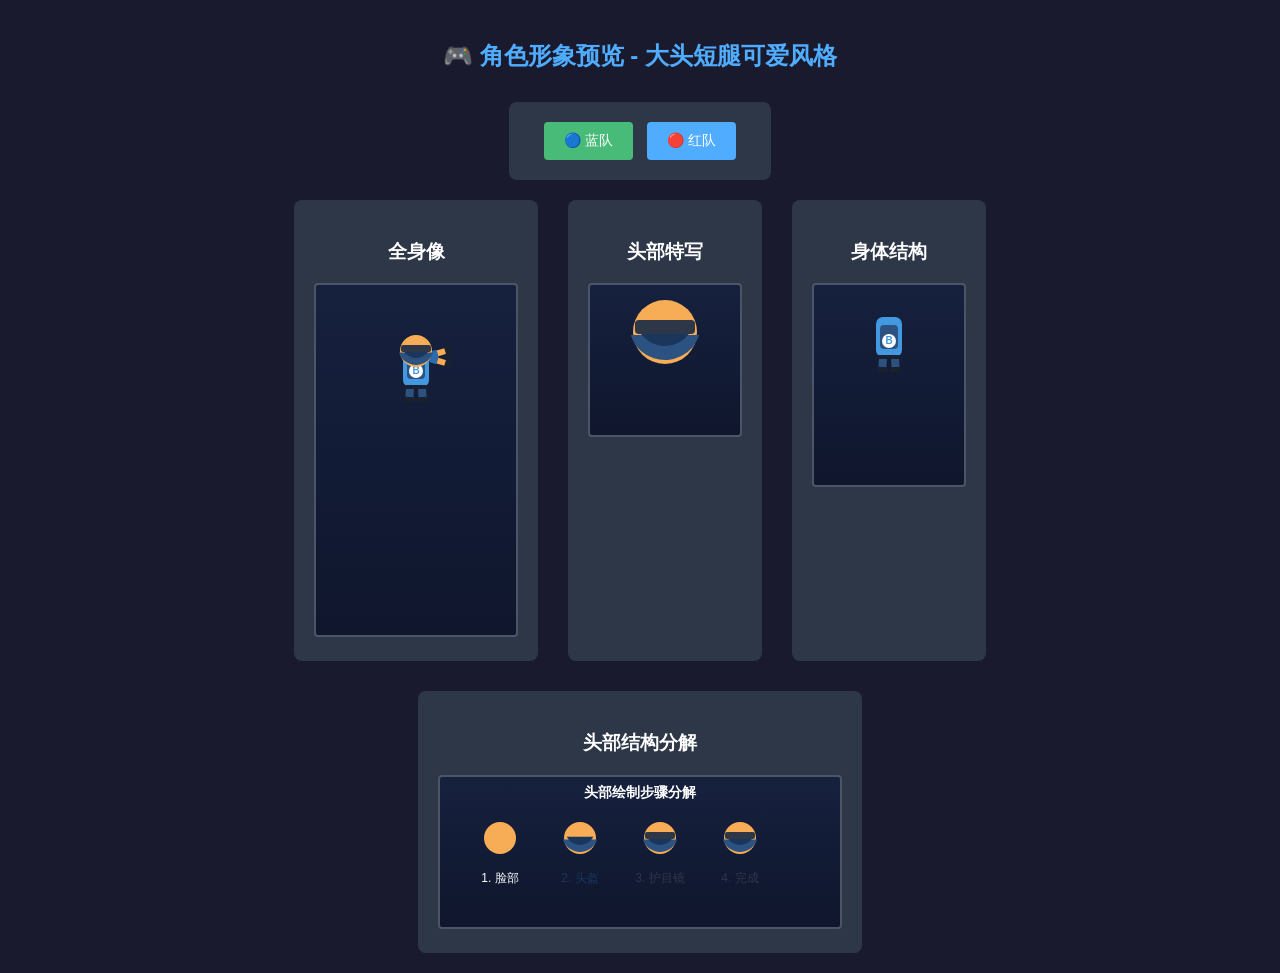
==== character-preview.html @ 678df938 "fix: 简化头部绘制 - 整圆脸 + 头盔戴在头顶" ====
<!DOCTYPE html>
<html lang="zh-CN">
<head>
  <meta charset="UTF-8">
  <meta name="viewport" content="width=device-width, initial-scale=1.0">
  <title>角色形象预览</title>
  <style>
    body {
      margin: 0;
      background: #1a1a2e;
      color: #fff;
      font-family: Arial, sans-serif;
      display: flex;
      flex-direction: column;
      align-items: center;
      padding: 20px;
    }
    h2 {
      color: #4facfe;
      margin-bottom: 10px;
    }
    .container {
      display: flex;
      gap: 30px;
      flex-wrap: wrap;
      justify-content: center;
    }
    .preview-box {
      background: #2d3748;
      border-radius: 8px;
      padding: 20px;
      text-align: center;
    }
    canvas {
      border: 2px solid #4a5568;
      border-radius: 4px;
      background: linear-gradient(to bottom, #16213e, #0f162d);
    }
    .controls {
      background: #2d3748;
      padding: 15px 30px;
      border-radius: 8px;
      margin: 20px;
    }
    button {
      background: #4facfe;
      color: #fff;
      border: none;
      padding: 10px 20px;
      border-radius: 4px;
      cursor: pointer;
      margin: 5px;
      font-size: 14px;
    }
    button:hover {
      background: #00f2fe;
    }
    button.active {
      background: #48bb78;
    }
    .detail-view {
      margin-top: 30px;
    }
  </style>
</head>
<body>
  <h2>🎮 角色形象预览 - 大头短腿可爱风格</h2>
  
  <div class="controls">
    <button onclick="setTeam('blue')" class="active" id="btnBlue">🔵 蓝队</button>
    <button onclick="setTeam('red')" id="btnRed">🔴 红队</button>
  </div>

  <div class="container">
    <div class="preview-box">
      <h3>全身像</h3>
      <canvas id="canvasFull" width="200" height="350"></canvas>
    </div>
    <div class="preview-box">
      <h3>头部特写</h3>
      <canvas id="canvasHead" width="150" height="150"></canvas>
    </div>
    <div class="preview-box">
      <h3>身体结构</h3>
      <canvas id="canvasBody" width="150" height="200"></canvas>
    </div>
  </div>

  <div class="detail-view">
    <div class="preview-box">
      <h3>头部结构分解</h3>
      <canvas id="canvasHeadSteps" width="400" height="150"></canvas>
    </div>
  </div>

  <script>
    let currentTeam = 'blue';

    function setTeam(team) {
      currentTeam = team;
      document.getElementById('btnBlue').classList.toggle('active', team === 'blue');
      document.getElementById('btnRed').classList.toggle('active', team === 'red');
      drawAll();
    }

    function getColors() {
      return {
        body: currentTeam === 'blue' ? '#4299e1' : '#f56565',
        vest: currentTeam === 'blue' ? '#2c5282' : '#9b2c2c',
        sleeve: currentTeam === 'blue' ? '#2b6cb0' : '#e53e3e',
        leg: currentTeam === 'blue' ? '#2c5282' : '#9b2c2c',
        helmet: currentTeam === 'blue' ? '#2c5282' : '#9b2c2c',
        helmetDark: currentTeam === 'blue' ? '#1a365d' : '#742a2a',
        boot: '#1a202c',
        glove: '#1a202c',
        skin: '#f6ad55'
      };
    }

    function drawAll() {
      const colors = getColors();
      
      // 全身像
      drawFullBody(document.getElementById('canvasFull').getContext('2d'), colors);
      
      // 头部特写
      drawHeadCloseup(document.getElementById('canvasHead').getContext('2d'), colors);
      
      // 身体结构
      drawBodyStructure(document.getElementById('canvasBody').getContext('2d'), colors);
      
      // 头部结构分解
      drawHeadSteps(document.getElementById('canvasHeadSteps').getContext('2d'), colors);
    }

    function drawFullBody(ctx, colors) {
      ctx.clearRect(0, 0, ctx.canvas.width, ctx.canvas.height);
      ctx.save();
      ctx.translate(ctx.canvas.width / 2, 80);

      // 腿部
      drawLegs(ctx, colors);
      
      // 身体
      drawBody(ctx, colors);
      
      // 手臂
      drawArm(ctx, 0.3, colors);
      drawArm(ctx, -0.3, colors);
      
      // 头部
      drawHead(ctx, colors);

      ctx.restore();
    }

    function drawLegs(ctx, colors) {
      const legOffset = 3;
      
      // 左腿
      ctx.save();
      ctx.translate(-6, 22);
      ctx.rotate(legOffset * Math.PI / 180);
      ctx.fillStyle = colors.leg;
      ctx.fillRect(-4, 0, 8, 12);
      ctx.fillStyle = colors.boot;
      ctx.fillRect(-5, 10, 10, 5);
      ctx.restore();
      
      // 右腿
      ctx.save();
      ctx.translate(6, 22);
      ctx.rotate(-legOffset * Math.PI / 180);
      ctx.fillStyle = colors.leg;
      ctx.fillRect(-4, 0, 8, 12);
      ctx.fillStyle = colors.boot;
      ctx.fillRect(-5, 10, 10, 5);
      ctx.restore();
    }

    function drawBody(ctx, colors) {
      // 躯干主体
      ctx.fillStyle = colors.body;
      ctx.beginPath();
      ctx.roundRect(-13, -18, 26, 40, 7);
      ctx.fill();
      
      // 战术背心
      ctx.fillStyle = colors.vest;
      ctx.beginPath();
      ctx.roundRect(-9, -10, 18, 24, 4);
      ctx.fill();
      
      // 队伍标识
      ctx.fillStyle = '#fff';
      ctx.beginPath();
      ctx.arc(0, 6, 7, 0, Math.PI * 2);
      ctx.fill();
      ctx.fillStyle = colors.body;
      ctx.font = 'bold 10px Arial';
      ctx.textAlign = 'center';
      ctx.textBaseline = 'middle';
      ctx.fillText(currentTeam === 'blue' ? 'B' : 'R', 0, 6);
      
      // 腰带
      ctx.fillStyle = colors.boot;
      ctx.fillRect(-11, 20, 22, 4);
    }

    function drawArm(ctx, angle, colors) {
      ctx.save();
      ctx.translate(10, -8);
      ctx.rotate(angle);
      
      // 上臂
      ctx.fillStyle = colors.sleeve;
      ctx.fillRect(0, -4, 12, 8);
      
      // 前臂
      ctx.fillStyle = colors.skin;
      ctx.fillRect(12, -3, 10, 6);
      
      // 手套
      ctx.fillStyle = colors.glove;
      ctx.fillRect(20, -4, 6, 8);
      
      ctx.restore();
    }

    function drawHead(ctx, colors) {
      // 1. 先画完整的脸部（黄种人肤色）
      ctx.fillStyle = colors.skin;
      ctx.beginPath();
      ctx.arc(0, -14, 16, 0, Math.PI * 2);
      ctx.fill();
      
      // 2. 画头盔外壳（覆盖头顶和两侧）
      ctx.fillStyle = colors.helmet;
      ctx.beginPath();
      ctx.arc(0, -18, 18, Math.PI * 0.1, Math.PI * 0.9);
      ctx.fill();
      
      // 3. 头盔顶部装饰
      ctx.fillStyle = colors.helmetDark;
      ctx.beginPath();
      ctx.arc(0, -22, 15, Math.PI * 0.15, Math.PI * 0.85);
      ctx.fill();
      
      // 4. 护目镜（黑色）
      ctx.fillStyle = '#2d3748';
      ctx.beginPath();
      ctx.roundRect(-15, -20, 30, 7, 2);
      ctx.fill();
    }

    function drawHeadCloseup(ctx, colors) {
      ctx.clearRect(0, 0, ctx.canvas.width, ctx.canvas.height);
      ctx.save();
      ctx.translate(ctx.canvas.width / 2, ctx.canvas.height / 2);
      ctx.scale(2, 2); // 放大 2 倍
      drawHead(ctx, colors);
      ctx.restore();
    }

    function drawBodyStructure(ctx, colors) {
      ctx.clearRect(0, 0, ctx.canvas.width, ctx.canvas.height);
      ctx.save();
      ctx.translate(ctx.canvas.width / 2, 50);
      
      // 只显示身体和腿
      drawLegs(ctx, colors);
      drawBody(ctx, colors);
      
      ctx.restore();
    }

    function drawHeadSteps(ctx, colors) {
      ctx.clearRect(0, 0, ctx.canvas.width, ctx.canvas.height);
      
      const stepX = [60, 140, 220, 300];
      const stepY = 75;
      
      // 步骤 1: 画脸
      ctx.fillStyle = colors.skin;
      ctx.beginPath();
      ctx.arc(stepX[0], stepY - 14, 16, 0, Math.PI * 2);
      ctx.fill();
      ctx.fillStyle = '#fff';
      ctx.font = '12px Arial';
      ctx.textAlign = 'center';
      ctx.fillText('1. 脸部', stepX[0], stepY + 30);
      
      // 步骤 2: 加头盔
      ctx.fillStyle = colors.skin;
      ctx.beginPath();
      ctx.arc(stepX[1], stepY - 14, 16, 0, Math.PI * 2);
      ctx.fill();
      
      ctx.fillStyle = colors.helmet;
      ctx.beginPath();
      ctx.arc(stepX[1], stepY - 18, 18, Math.PI * 0.1, Math.PI * 0.9);
      ctx.fill();
      
      ctx.fillStyle = colors.helmetDark;
      ctx.beginPath();
      ctx.arc(stepX[1], stepY - 22, 15, Math.PI * 0.15, Math.PI * 0.85);
      ctx.fill();
      ctx.fillText('2. 头盔', stepX[1], stepY + 30);
      
      // 步骤 3: 加护目镜（完成）
      ctx.fillStyle = colors.skin;
      ctx.beginPath();
      ctx.arc(stepX[2], stepY - 14, 16, 0, Math.PI * 2);
      ctx.fill();
      
      ctx.fillStyle = colors.helmet;
      ctx.beginPath();
      ctx.arc(stepX[2], stepY - 18, 18, Math.PI * 0.1, Math.PI * 0.9);
      ctx.fill();
      
      ctx.fillStyle = colors.helmetDark;
      ctx.beginPath();
      ctx.arc(stepX[2], stepY - 22, 15, Math.PI * 0.15, Math.PI * 0.85);
      ctx.fill();
      
      ctx.fillStyle = '#2d3748';
      ctx.beginPath();
      ctx.roundRect(-15 + stepX[2], stepY - 20, 30, 7, 2);
      ctx.fill();
      ctx.fillText('3. 护目镜', stepX[2], stepY + 30);
      
      // 步骤 4: 最终效果
      ctx.fillStyle = colors.skin;
      ctx.beginPath();
      ctx.arc(stepX[3], stepY - 14, 16, 0, Math.PI * 2);
      ctx.fill();
      
      ctx.fillStyle = colors.helmet;
      ctx.beginPath();
      ctx.arc(stepX[3], stepY - 18, 18, Math.PI * 0.1, Math.PI * 0.9);
      ctx.fill();
      
      ctx.fillStyle = colors.helmetDark;
      ctx.beginPath();
      ctx.arc(stepX[3], stepY - 22, 15, Math.PI * 0.15, Math.PI * 0.85);
      ctx.fill();
      
      ctx.fillStyle = '#2d3748';
      ctx.beginPath();
      ctx.roundRect(-15 + stepX[3], stepY - 20, 30, 7, 2);
      ctx.fill();
      ctx.fillText('4. 完成', stepX[3], stepY + 30);
      
      // 标题
      ctx.fillStyle = '#fff';
      ctx.font = 'bold 14px Arial';
      ctx.textAlign = 'center';
      ctx.fillText('头部绘制步骤分解', 200, 20);
    }

    // 初始化
    drawAll();
  </script>
</body>
</html>
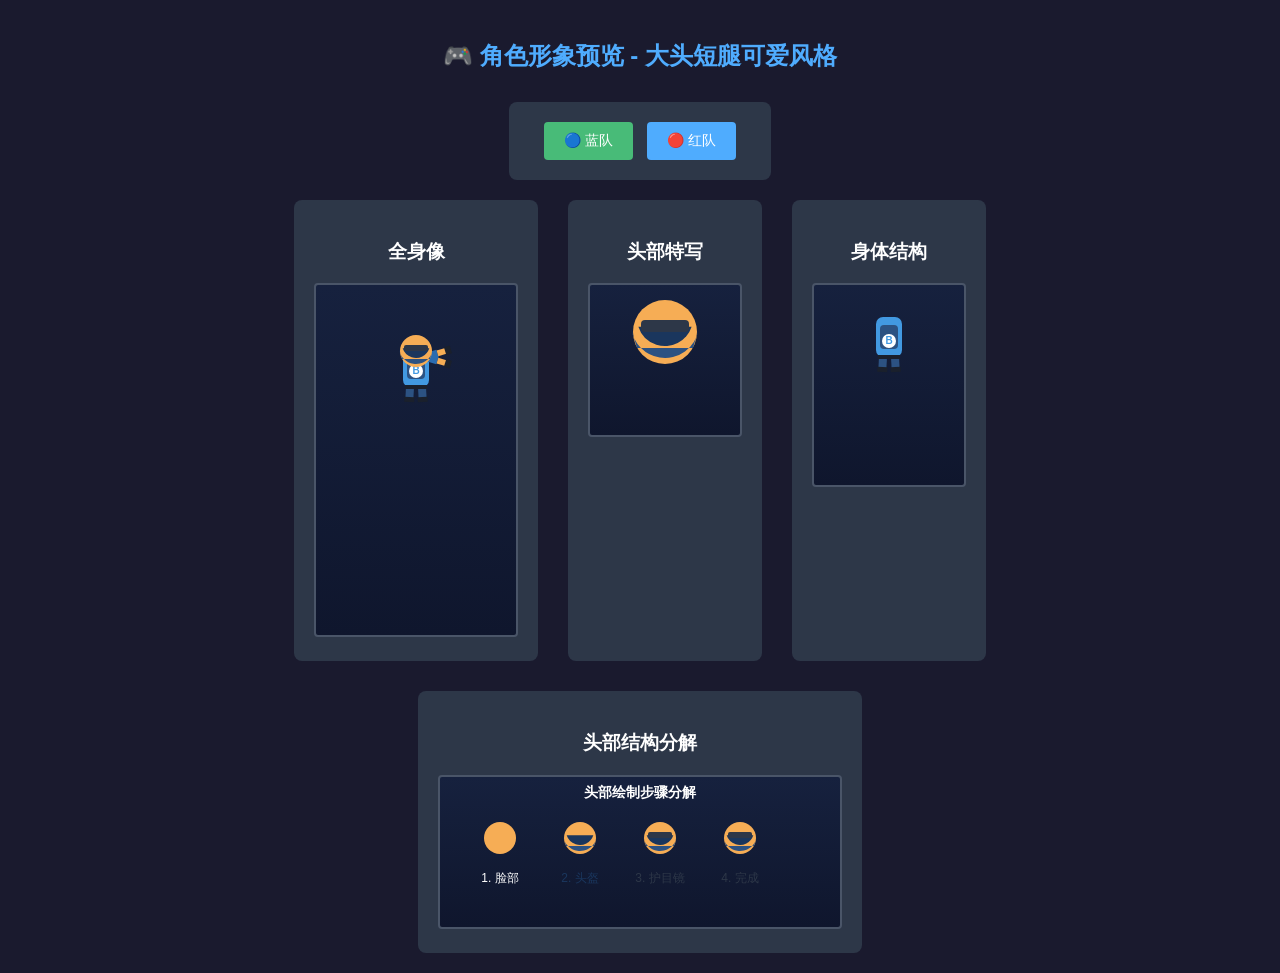
==== commit 35abdbbd: "fix: 头盔正确戴在头顶 - 像帽子一样覆盖头顶" ====
--- a/character-preview.html
+++ b/character-preview.html
@@ -228,28 +228,31 @@
     }
 
     function drawHead(ctx, colors) {
-      // 1. 先画完整的脸部（黄种人肤色）
+      // 1. 先画完整的脸部（黄种人肤色，圆形大头）
       ctx.fillStyle = colors.skin;
       ctx.beginPath();
       ctx.arc(0, -14, 16, 0, Math.PI * 2);
       ctx.fill();
       
-      // 2. 画头盔外壳（覆盖头顶和两侧）
+      // 2. 画头盔（像帽子一样戴在头顶）
       ctx.fillStyle = colors.helmet;
       ctx.beginPath();
-      ctx.arc(0, -18, 18, Math.PI * 0.1, Math.PI * 0.9);
-      ctx.fill();
-      
-      // 3. 头盔顶部装饰
+      ctx.arc(0, -18, 17, Math.PI * 0.05, Math.PI * 0.95);
+      ctx.lineTo(-14, -6);
+      ctx.lineTo(14, -6);
+      ctx.closePath();
+      ctx.fill();
+      
+      // 3. 头盔顶部细节
       ctx.fillStyle = colors.helmetDark;
       ctx.beginPath();
-      ctx.arc(0, -22, 15, Math.PI * 0.15, Math.PI * 0.85);
+      ctx.arc(0, -21, 14, Math.PI * 0.1, Math.PI * 0.9);
       ctx.fill();
       
       // 4. 护目镜（黑色）
       ctx.fillStyle = '#2d3748';
       ctx.beginPath();
-      ctx.roundRect(-15, -20, 30, 7, 2);
+      ctx.roundRect(-12, -20, 24, 6, 2);
       ctx.fill();
     }
 
@@ -298,12 +301,15 @@
       
       ctx.fillStyle = colors.helmet;
       ctx.beginPath();
-      ctx.arc(stepX[1], stepY - 18, 18, Math.PI * 0.1, Math.PI * 0.9);
+      ctx.arc(stepX[1], stepY - 18, 17, Math.PI * 0.05, Math.PI * 0.95);
+      ctx.lineTo(-14 + stepX[1], stepY - 6);
+      ctx.lineTo(14 + stepX[1], stepY - 6);
+      ctx.closePath();
       ctx.fill();
       
       ctx.fillStyle = colors.helmetDark;
       ctx.beginPath();
-      ctx.arc(stepX[1], stepY - 22, 15, Math.PI * 0.15, Math.PI * 0.85);
+      ctx.arc(stepX[1], stepY - 21, 14, Math.PI * 0.1, Math.PI * 0.9);
       ctx.fill();
       ctx.fillText('2. 头盔', stepX[1], stepY + 30);
       
@@ -315,17 +321,20 @@
       
       ctx.fillStyle = colors.helmet;
       ctx.beginPath();
-      ctx.arc(stepX[2], stepY - 18, 18, Math.PI * 0.1, Math.PI * 0.9);
+      ctx.arc(stepX[2], stepY - 18, 17, Math.PI * 0.05, Math.PI * 0.95);
+      ctx.lineTo(-14 + stepX[2], stepY - 6);
+      ctx.lineTo(14 + stepX[2], stepY - 6);
+      ctx.closePath();
       ctx.fill();
       
       ctx.fillStyle = colors.helmetDark;
       ctx.beginPath();
-      ctx.arc(stepX[2], stepY - 22, 15, Math.PI * 0.15, Math.PI * 0.85);
+      ctx.arc(stepX[2], stepY - 21, 14, Math.PI * 0.1, Math.PI * 0.9);
       ctx.fill();
       
       ctx.fillStyle = '#2d3748';
       ctx.beginPath();
-      ctx.roundRect(-15 + stepX[2], stepY - 20, 30, 7, 2);
+      ctx.roundRect(-12 + stepX[2], stepY - 20, 24, 6, 2);
       ctx.fill();
       ctx.fillText('3. 护目镜', stepX[2], stepY + 30);
       
@@ -337,17 +346,20 @@
       
       ctx.fillStyle = colors.helmet;
       ctx.beginPath();
-      ctx.arc(stepX[3], stepY - 18, 18, Math.PI * 0.1, Math.PI * 0.9);
+      ctx.arc(stepX[3], stepY - 18, 17, Math.PI * 0.05, Math.PI * 0.95);
+      ctx.lineTo(-14 + stepX[3], stepY - 6);
+      ctx.lineTo(14 + stepX[3], stepY - 6);
+      ctx.closePath();
       ctx.fill();
       
       ctx.fillStyle = colors.helmetDark;
       ctx.beginPath();
-      ctx.arc(stepX[3], stepY - 22, 15, Math.PI * 0.15, Math.PI * 0.85);
+      ctx.arc(stepX[3], stepY - 21, 14, Math.PI * 0.1, Math.PI * 0.9);
       ctx.fill();
       
       ctx.fillStyle = '#2d3748';
       ctx.beginPath();
-      ctx.roundRect(-15 + stepX[3], stepY - 20, 30, 7, 2);
+      ctx.roundRect(-12 + stepX[3], stepY - 20, 24, 6, 2);
       ctx.fill();
       ctx.fillText('4. 完成', stepX[3], stepY + 30);
       
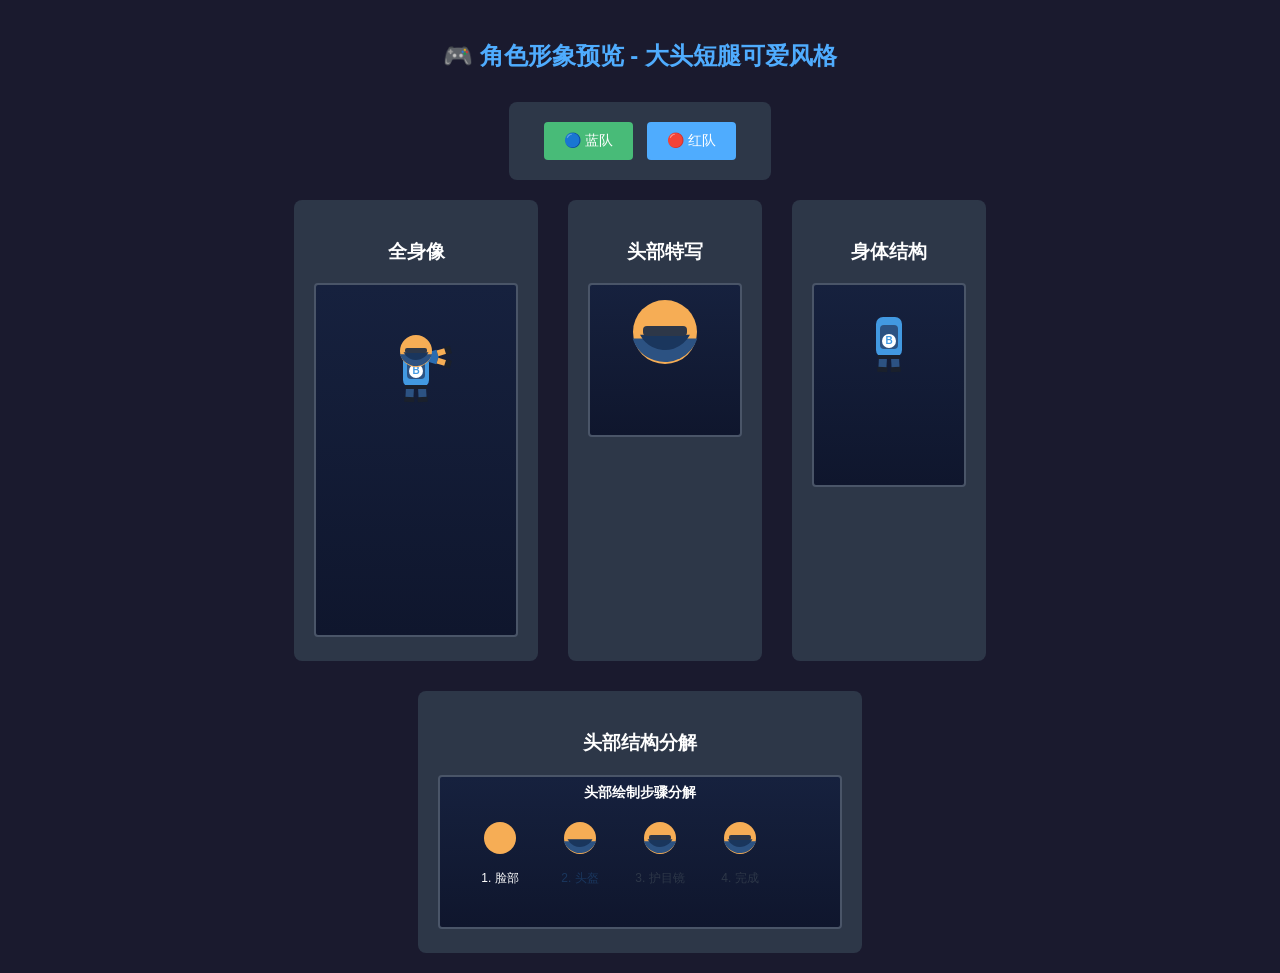
==== commit 716fbbb9: "fix: 头盔只覆盖头顶 - 不再遮挡下半脸" ====
--- a/character-preview.html
+++ b/character-preview.html
@@ -234,25 +234,22 @@
       ctx.arc(0, -14, 16, 0, Math.PI * 2);
       ctx.fill();
       
-      // 2. 画头盔（像帽子一样戴在头顶）
+      // 2. 画头盔（只覆盖头顶，像帽子一样）
       ctx.fillStyle = colors.helmet;
       ctx.beginPath();
-      ctx.arc(0, -18, 17, Math.PI * 0.05, Math.PI * 0.95);
-      ctx.lineTo(-14, -6);
-      ctx.lineTo(14, -6);
-      ctx.closePath();
+      ctx.arc(0, -16, 17, Math.PI * 0.1, Math.PI * 0.9);
       ctx.fill();
       
       // 3. 头盔顶部细节
       ctx.fillStyle = colors.helmetDark;
       ctx.beginPath();
-      ctx.arc(0, -21, 14, Math.PI * 0.1, Math.PI * 0.9);
-      ctx.fill();
-      
-      // 4. 护目镜（黑色）
+      ctx.arc(0, -19, 14, Math.PI * 0.15, Math.PI * 0.85);
+      ctx.fill();
+      
+      // 4. 护目镜（黑色，戴在眼睛上）
       ctx.fillStyle = '#2d3748';
       ctx.beginPath();
-      ctx.roundRect(-12, -20, 24, 6, 2);
+      ctx.roundRect(-11, -17, 22, 5, 2);
       ctx.fill();
     }
 
@@ -301,15 +298,12 @@
       
       ctx.fillStyle = colors.helmet;
       ctx.beginPath();
-      ctx.arc(stepX[1], stepY - 18, 17, Math.PI * 0.05, Math.PI * 0.95);
-      ctx.lineTo(-14 + stepX[1], stepY - 6);
-      ctx.lineTo(14 + stepX[1], stepY - 6);
-      ctx.closePath();
+      ctx.arc(stepX[1], stepY - 16, 17, Math.PI * 0.1, Math.PI * 0.9);
       ctx.fill();
       
       ctx.fillStyle = colors.helmetDark;
       ctx.beginPath();
-      ctx.arc(stepX[1], stepY - 21, 14, Math.PI * 0.1, Math.PI * 0.9);
+      ctx.arc(stepX[1], stepY - 19, 14, Math.PI * 0.15, Math.PI * 0.85);
       ctx.fill();
       ctx.fillText('2. 头盔', stepX[1], stepY + 30);
       
@@ -321,20 +315,17 @@
       
       ctx.fillStyle = colors.helmet;
       ctx.beginPath();
-      ctx.arc(stepX[2], stepY - 18, 17, Math.PI * 0.05, Math.PI * 0.95);
-      ctx.lineTo(-14 + stepX[2], stepY - 6);
-      ctx.lineTo(14 + stepX[2], stepY - 6);
-      ctx.closePath();
+      ctx.arc(stepX[2], stepY - 16, 17, Math.PI * 0.1, Math.PI * 0.9);
       ctx.fill();
       
       ctx.fillStyle = colors.helmetDark;
       ctx.beginPath();
-      ctx.arc(stepX[2], stepY - 21, 14, Math.PI * 0.1, Math.PI * 0.9);
+      ctx.arc(stepX[2], stepY - 19, 14, Math.PI * 0.15, Math.PI * 0.85);
       ctx.fill();
       
       ctx.fillStyle = '#2d3748';
       ctx.beginPath();
-      ctx.roundRect(-12 + stepX[2], stepY - 20, 24, 6, 2);
+      ctx.roundRect(-11 + stepX[2], stepY - 17, 22, 5, 2);
       ctx.fill();
       ctx.fillText('3. 护目镜', stepX[2], stepY + 30);
       
@@ -346,20 +337,17 @@
       
       ctx.fillStyle = colors.helmet;
       ctx.beginPath();
-      ctx.arc(stepX[3], stepY - 18, 17, Math.PI * 0.05, Math.PI * 0.95);
-      ctx.lineTo(-14 + stepX[3], stepY - 6);
-      ctx.lineTo(14 + stepX[3], stepY - 6);
-      ctx.closePath();
+      ctx.arc(stepX[3], stepY - 16, 17, Math.PI * 0.1, Math.PI * 0.9);
       ctx.fill();
       
       ctx.fillStyle = colors.helmetDark;
       ctx.beginPath();
-      ctx.arc(stepX[3], stepY - 21, 14, Math.PI * 0.1, Math.PI * 0.9);
+      ctx.arc(stepX[3], stepY - 19, 14, Math.PI * 0.15, Math.PI * 0.85);
       ctx.fill();
       
       ctx.fillStyle = '#2d3748';
       ctx.beginPath();
-      ctx.roundRect(-12 + stepX[3], stepY - 20, 24, 6, 2);
+      ctx.roundRect(-11 + stepX[3], stepY - 17, 22, 5, 2);
       ctx.fill();
       ctx.fillText('4. 完成', stepX[3], stepY + 30);
       
